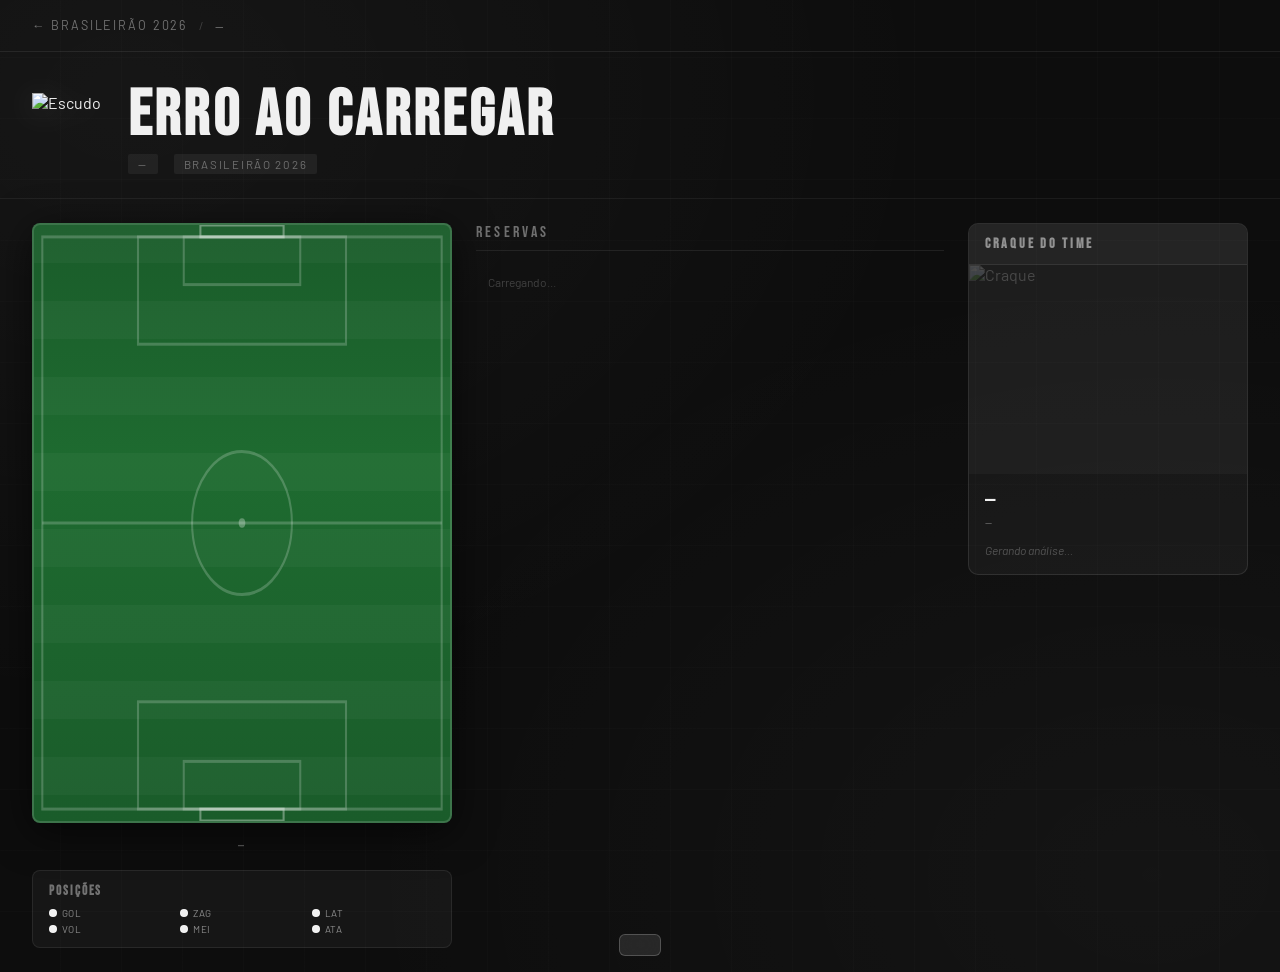
==== templates/clube.html @ cca89ff3 "criando as paginas dos clubes" ====
<!DOCTYPE html>
<html lang="pt-BR">
<head>
  <meta charset="UTF-8" />
  <meta name="viewport" content="width=device-width, initial-scale=1.0"/>
  <title>Escalação</title>
  <link href="https://fonts.googleapis.com/css2?family=Bebas+Neue&family=Barlow+Condensed:wght@400;600;700;900&family=Barlow:wght@400;500;600;700&display=swap" rel="stylesheet"/>
  <link rel="stylesheet" href="/static/clube.css"/>
</head>
<body>

  <div class="loading-overlay" id="loadingOverlay">
    <div class="loading-spinner"></div>
  </div>

  <div class="toast" id="toast"></div>

  <!-- NAV -->
  <nav>
    <a href="/">← Brasileirão 2026</a>
    <span>/</span>
    <a id="nav-clube" href="#">—</a>
  </nav>

  <!-- HEADER -->
  <div class="team-header">
    <img class="escudo" id="escudo" src="" alt="Escudo"/>
    <div class="team-info">
      <h1 id="nomeTime">Carregando...</h1>
      <div class="meta">
        <span id="formacao-meta">—</span>
        <span>Brasileirão 2026</span>
      </div>
    </div>
  </div>

  <!-- LAYOUT PRINCIPAL -->
  <div class="main-layout">

    <!-- CAMPO -->
    <div class="campo-section">
      <div class="campo-wrap" id="campo">
        <!-- Linhas SVG do campo -->
        <svg class="campo-linhas" viewBox="0 0 100 100" preserveAspectRatio="none" xmlns="http://www.w3.org/2000/svg">
          <!-- Borda -->
          <rect x="2" y="2" width="96" height="96" fill="none" stroke="rgba(255,255,255,0.2)" stroke-width="0.5"/>
          <!-- Meio campo -->
          <line x1="2" y1="50" x2="98" y2="50" stroke="rgba(255,255,255,0.2)" stroke-width="0.5"/>
          <!-- Círculo central -->
          <circle cx="50" cy="50" r="12" fill="none" stroke="rgba(255,255,255,0.2)" stroke-width="0.5"/>
          <circle cx="50" cy="50" r="0.8" fill="rgba(255,255,255,0.3)"/>
          <!-- Área grande ataque -->
          <rect x="25" y="2" width="50" height="18" fill="none" stroke="rgba(255,255,255,0.2)" stroke-width="0.5"/>
          <!-- Área pequena ataque -->
          <rect x="36" y="2" width="28" height="8" fill="none" stroke="rgba(255,255,255,0.2)" stroke-width="0.5"/>
          <!-- Área grande defesa -->
          <rect x="25" y="80" width="50" height="18" fill="none" stroke="rgba(255,255,255,0.2)" stroke-width="0.5"/>
          <!-- Área pequena defesa -->
          <rect x="36" y="90" width="28" height="8" fill="none" stroke="rgba(255,255,255,0.2)" stroke-width="0.5"/>
          <!-- Gol ataque -->
          <rect x="40" y="0" width="20" height="2" fill="none" stroke="rgba(255,255,255,0.35)" stroke-width="0.5"/>
          <!-- Gol defesa -->
          <rect x="40" y="98" width="20" height="2" fill="none" stroke="rgba(255,255,255,0.35)" stroke-width="0.5"/>
        </svg>
        <!-- Jogadores injetados pelo JS -->
      </div>

      <div id="formacao-badge" style="font-family:'Bebas Neue',sans-serif;font-size:0.75rem;letter-spacing:0.15em;color:rgba(255,255,255,0.3);text-align:center;padding:4px 0;">
        —
      </div>

      <div class="legenda">
        <h4>Posições</h4>
        <div class="legenda-grid">
          <div class="legenda-item"><div class="legenda-dot"></div>GOL</div>
          <div class="legenda-item"><div class="legenda-dot"></div>ZAG</div>
          <div class="legenda-item"><div class="legenda-dot"></div>LAT</div>
          <div class="legenda-item"><div class="legenda-dot"></div>VOL</div>
          <div class="legenda-item"><div class="legenda-dot"></div>MEI</div>
          <div class="legenda-item"><div class="legenda-dot"></div>ATA</div>
        </div>
      </div>
    </div>

    <!-- RESERVAS -->
    <div class="reservas-section">
      <div class="section-title">Reservas</div>
      <div class="reservas-lista" id="reservasLista">
        <div style="color:rgba(255,255,255,0.2);font-size:0.75rem;padding:12px;">Carregando...</div>
      </div>
    </div>

    <!-- CRAQUE -->
    <div class="craque-section">
      <div class="craque-card">
        <div class="craque-header"><h3>Craque do Time</h3></div>
        <div class="craque-foto-wrap">
          <img id="craqueFoto" src="" alt="Craque" onerror="this.style.opacity='0.2'"/>
        </div>
        <div class="craque-body">
          <div class="craque-nome" id="craqueNome">—</div>
          <div class="craque-pos" id="craquePos">—</div>
          <div class="craque-desc loading" id="craqueDesc">Gerando análise...</div>
        </div>
      </div>
    </div>

  </div>

  <script src="/static/clube.js"></script>
</body>
</html>
---- static/clube.css ----
*,
*::before,
*::after {
    box-sizing: border-box;
    margin: 0;
    padding: 0;
}

/* ── VARIÁVEIS DO TIME (sobrescritas por cada time) ── */
:root {
    --cor1: #0d0d0d;
    --cor2: #f0f0f0;
    --cinza: #2a2a2a;
    --cinza-claro: #444;
    --accent: #ffffff;
    --accent-dim: rgba(255, 255, 255, 0.12);
    --sombra: rgba(0, 0, 0, 0.8);
}

body {
    min-height: 100vh;
    background-color: var(--cor1);
    background-image:
        radial-gradient(ellipse at 10% 10%, rgba(255, 255, 255, 0.04) 0%, transparent 50%),
        radial-gradient(ellipse at 90% 90%, rgba(255, 255, 255, 0.03) 0%, transparent 50%),
        repeating-linear-gradient(0deg, transparent, transparent 60px, rgba(255, 255, 255, 0.012) 60px, rgba(255, 255, 255, 0.012) 61px),
        repeating-linear-gradient(90deg, transparent, transparent 60px, rgba(255, 255, 255, 0.012) 60px, rgba(255, 255, 255, 0.012) 61px);
    font-family: 'Barlow', sans-serif;
    color: var(--cor2);
}

/* ── NAV ── */
nav {
    display: flex;
    align-items: center;
    gap: 12px;
    padding: 18px 32px;
    border-bottom: 1px solid rgba(255, 255, 255, 0.08);
}

nav a {
    color: rgba(255, 255, 255, 0.4);
    text-decoration: none;
    font-size: 0.78rem;
    letter-spacing: 0.15em;
    text-transform: uppercase;
    transition: color 0.2s;
}

nav a:hover {
    color: var(--cor2);
}

nav span {
    color: rgba(255, 255, 255, 0.2);
    font-size: 0.7rem;
}

/* ── HEADER ── */
.team-header {
    display: flex;
    align-items: center;
    gap: 24px;
    padding: 32px 32px 24px;
    border-bottom: 1px solid rgba(255, 255, 255, 0.06);
}

.team-header img.escudo {
    width: 72px;
    height: 72px;
    object-fit: contain;
    filter: drop-shadow(0 4px 16px rgba(255, 255, 255, 0.15));
}

.team-info h1 {
    font-family: 'Bebas Neue', sans-serif;
    font-size: clamp(2.4rem, 5vw, 4rem);
    letter-spacing: 0.05em;
    line-height: 1;
    color: var(--cor2);
}

.team-info .meta {
    display: flex;
    gap: 16px;
    margin-top: 6px;
}

.team-info .meta span {
    font-size: 0.72rem;
    letter-spacing: 0.15em;
    text-transform: uppercase;
    color: rgba(255, 255, 255, 0.35);
    background: rgba(255, 255, 255, 0.06);
    padding: 3px 10px;
    border-radius: 2px;
}

/* ── LAYOUT PRINCIPAL ── */
.main-layout {
    display: grid;
    grid-template-columns: 420px 1fr 280px;
    gap: 24px;
    padding: 24px 32px;
    align-items: start;
}

/* ── CAMPO ── */
.campo-section {
    display: flex;
    flex-direction: column;
    gap: 12px;
}

.campo-wrap {
    position: relative;
    width: 100%;
    aspect-ratio: 7/10;
    background: linear-gradient(180deg, #1a5c2a 0%, #1e6b30 40%, #1a5c2a 100%);
    border-radius: 8px;
    border: 2px solid rgba(255, 255, 255, 0.15);
    overflow: hidden;
    box-shadow: 0 8px 40px rgba(0, 0, 0, 0.6);
}

.campo-wrap::before {
    content: '';
    position: absolute;
    inset: 0;
    background: repeating-linear-gradient(180deg,
            rgba(255, 255, 255, 0.03) 0px,
            rgba(255, 255, 255, 0.03) 38px,
            transparent 38px,
            transparent 76px);
}

.campo-linhas {
    position: absolute;
    inset: 0;
    width: 100%;
    height: 100%;
}

/* ── JOGADORES NO CAMPO ── */
.jogador-campo {
    position: absolute;
    display: flex;
    flex-direction: column;
    align-items: center;
    gap: 3px;
    cursor: grab;
    z-index: 10;
    transform: translate(-50%, -50%);
    transition: filter 0.2s;
}

.jogador-campo.drag-over-target {
    filter: brightness(1.4);
    transform: translate(-50%, -50%) scale(1.15);
}

.bolinha {
    width: 36px;
    height: 36px;
    border-radius: 50%;
    background: var(--cor1);
    border: 2.5px solid var(--cor2);
    display: flex;
    align-items: center;
    justify-content: center;
    font-family: 'Bebas Neue', sans-serif;
    font-size: 0.85rem;
    color: var(--cor2);
    box-shadow: 0 2px 12px rgba(0, 0, 0, 0.6);
    transition: transform 0.2s, box-shadow 0.2s, background 0.2s;
    user-select: none;
}

.jogador-campo:hover .bolinha {
    transform: scale(1.15);
    box-shadow: 0 4px 20px rgba(255, 255, 255, 0.3);
}

.jogador-campo .nome-campo {
    font-size: 0.55rem;
    font-weight: 700;
    letter-spacing: 0.05em;
    text-transform: uppercase;
    color: var(--cor2);
    text-shadow: 0 1px 4px rgba(0, 0, 0, 0.9);
    white-space: nowrap;
    background: rgba(0, 0, 0, 0.5);
    padding: 1px 5px;
    border-radius: 2px;
}

.jogador-campo .pos-badge {
    font-size: 0.42rem;
    font-weight: 600;
    letter-spacing: 0.08em;
    color: rgba(255, 255, 255, 0.6);
}

.campo-wrap.drag-active {
    border-color: rgba(255, 255, 255, 0.4);
    box-shadow: 0 8px 40px rgba(0, 0, 0, 0.6), 0 0 0 2px rgba(255, 255, 255, 0.15);
}

/* ── LEGENDA ── */
.legenda {
    background: rgba(255, 255, 255, 0.04);
    border: 1px solid rgba(255, 255, 255, 0.08);
    border-radius: 8px;
    padding: 12px 16px;
}

.legenda h4 {
    font-family: 'Bebas Neue', sans-serif;
    font-size: 0.8rem;
    letter-spacing: 0.15em;
    color: rgba(255, 255, 255, 0.4);
    margin-bottom: 8px;
}

.legenda-grid {
    display: grid;
    grid-template-columns: repeat(3, 1fr);
    gap: 4px 8px;
}

.legenda-item {
    display: flex;
    align-items: center;
    gap: 5px;
    font-size: 0.62rem;
    color: rgba(255, 255, 255, 0.5);
    letter-spacing: 0.05em;
}

.legenda-dot {
    width: 8px;
    height: 8px;
    border-radius: 50%;
    background: var(--cor2);
    border: 1px solid rgba(255, 255, 255, 0.4);
    flex-shrink: 0;
}

/* ── RESERVAS ── */
.reservas-section {
    display: flex;
    flex-direction: column;
    gap: 12px;
}

.section-title {
    font-family: 'Bebas Neue', sans-serif;
    font-size: 1rem;
    letter-spacing: 0.2em;
    color: rgba(255, 255, 255, 0.4);
    text-transform: uppercase;
    padding-bottom: 8px;
    border-bottom: 1px solid rgba(255, 255, 255, 0.08);
}

.reservas-lista {
    display: flex;
    flex-direction: column;
    gap: 6px;
    max-height: 520px;
    overflow-y: auto;
    padding-right: 4px;
}

.reservas-lista::-webkit-scrollbar {
    width: 3px;
}

.reservas-lista::-webkit-scrollbar-track {
    background: transparent;
}

.reservas-lista::-webkit-scrollbar-thumb {
    background: rgba(255, 255, 255, 0.15);
    border-radius: 2px;
}

.reserva-card {
    display: flex;
    align-items: center;
    gap: 10px;
    padding: 8px 12px;
    background: rgba(255, 255, 255, 0.04);
    border: 1px solid rgba(255, 255, 255, 0.07);
    border-radius: 6px;
    cursor: grab;
    transition: background 0.2s, border-color 0.2s, transform 0.15s;
    user-select: none;
}

.reserva-card:hover {
    background: rgba(255, 255, 255, 0.08);
    border-color: rgba(255, 255, 255, 0.2);
    transform: translateX(4px);
}

.reserva-card.dragging {
    opacity: 0.4;
    transform: scale(0.97);
}

.reserva-num {
    font-family: 'Bebas Neue', sans-serif;
    font-size: 1rem;
    color: rgba(255, 255, 255, 0.3);
    min-width: 24px;
    text-align: center;
}

.reserva-info {
    flex: 1;
}

.reserva-nome {
    font-size: 0.78rem;
    font-weight: 700;
    color: var(--cor2);
    letter-spacing: 0.03em;
}

.reserva-pos {
    font-size: 0.62rem;
    color: rgba(255, 255, 255, 0.35);
    letter-spacing: 0.1em;
    text-transform: uppercase;
    margin-top: 1px;
}

.reserva-drag-hint {
    font-size: 0.6rem;
    color: rgba(255, 255, 255, 0.15);
    letter-spacing: 0.05em;
}

/* ── CRAQUE ── */
.craque-section {
    display: flex;
    flex-direction: column;
    gap: 16px;
}

.craque-card {
    background: rgba(255, 255, 255, 0.04);
    border: 1px solid rgba(255, 255, 255, 0.1);
    border-radius: 10px;
    overflow: hidden;
}

.craque-header {
    padding: 12px 16px;
    background: rgba(255, 255, 255, 0.06);
    border-bottom: 1px solid rgba(255, 255, 255, 0.08);
}

.craque-header h3 {
    font-family: 'Bebas Neue', sans-serif;
    font-size: 0.85rem;
    letter-spacing: 0.2em;
    color: rgba(255, 255, 255, 0.5);
}

.craque-foto-wrap {
    width: 100%;
    aspect-ratio: 4/3;
    overflow: hidden;
    background: rgba(255, 255, 255, 0.03);
    display: flex;
    align-items: center;
    justify-content: center;
}

.craque-foto-wrap img {
    width: 100%;
    height: 100%;
    object-fit: cover;
    filter: grayscale(20%);
    transition: filter 0.3s, transform 0.3s;
}

.craque-foto-wrap:hover img {
    filter: grayscale(0%);
    transform: scale(1.04);
}

.craque-body {
    padding: 14px 16px;
}

.craque-nome {
    font-family: 'Bebas Neue', sans-serif;
    font-size: 1.3rem;
    letter-spacing: 0.05em;
    color: var(--cor2);
    margin-bottom: 4px;
}

.craque-pos {
    font-size: 0.65rem;
    letter-spacing: 0.15em;
    text-transform: uppercase;
    color: rgba(255, 255, 255, 0.35);
    margin-bottom: 12px;
}

.craque-desc {
    font-size: 0.75rem;
    line-height: 1.6;
    color: rgba(255, 255, 255, 0.55);
    font-style: italic;
}

.craque-desc.loading {
    color: rgba(255, 255, 255, 0.25);
    animation: pulse 1.5s infinite;
}

@keyframes pulse {

    0%,
    100% {
        opacity: 0.4;
    }

    50% {
        opacity: 1;
    }
}

/* ── TOAST ── */
.toast {
    position: fixed;
    bottom: 24px;
    left: 50%;
    transform: translateX(-50%) translateY(80px);
    background: rgba(255, 255, 255, 0.1);
    backdrop-filter: blur(12px);
    border: 1px solid rgba(255, 255, 255, 0.2);
    color: var(--cor2);
    padding: 10px 20px;
    border-radius: 6px;
    font-size: 0.78rem;
    letter-spacing: 0.08em;
    transition: transform 0.3s cubic-bezier(0.34, 1.56, 0.64, 1);
    z-index: 100;
    pointer-events: none;
}

.toast.show {
    transform: translateX(-50%) translateY(0);
}

/* ── LOADING ── */
.loading-overlay {
    position: fixed;
    inset: 0;
    background: var(--cor1);
    display: flex;
    align-items: center;
    justify-content: center;
    z-index: 200;
    transition: opacity 0.5s;
}

.loading-overlay.hidden {
    opacity: 0;
    pointer-events: none;
}

.loading-spinner {
    width: 40px;
    height: 40px;
    border: 2px solid rgba(255, 255, 255, 0.1);
    border-top-color: var(--cor2);
    border-radius: 50%;
    animation: spin 0.8s linear infinite;
}

@keyframes spin {
    to {
        transform: rotate(360deg);
    }
}
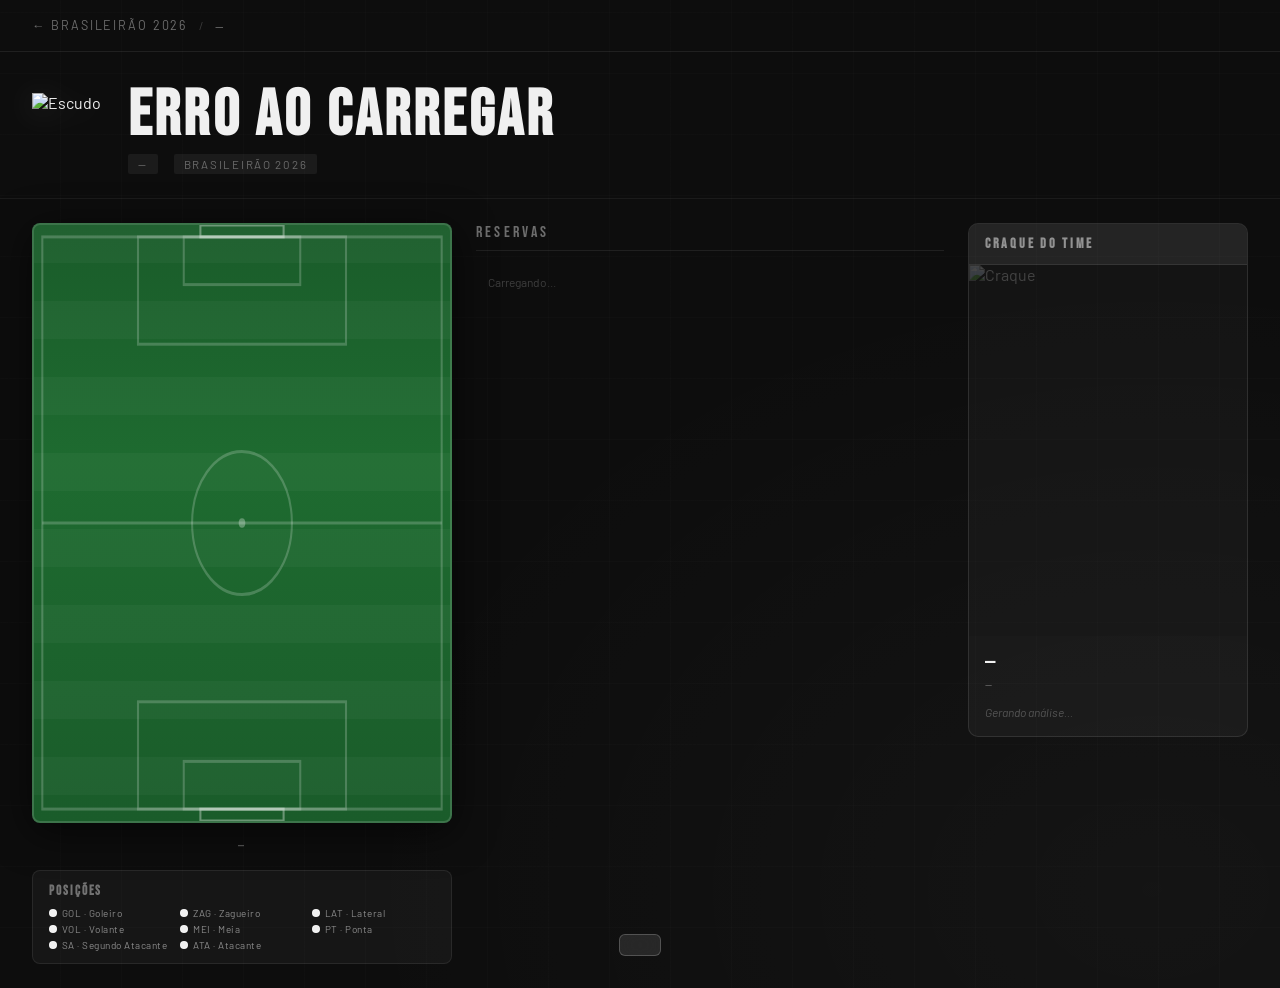
==== commit 7aa09dd8: "correção de detalhes e testes de funcionalidade do projeto Co-authored-by: Copilot <copilot@github.c" ====
--- a/templates/clube.html
+++ b/templates/clube.html
@@ -72,12 +72,14 @@
       <div class="legenda">
         <h4>Posições</h4>
         <div class="legenda-grid">
-          <div class="legenda-item"><div class="legenda-dot"></div>GOL</div>
-          <div class="legenda-item"><div class="legenda-dot"></div>ZAG</div>
-          <div class="legenda-item"><div class="legenda-dot"></div>LAT</div>
-          <div class="legenda-item"><div class="legenda-dot"></div>VOL</div>
-          <div class="legenda-item"><div class="legenda-dot"></div>MEI</div>
-          <div class="legenda-item"><div class="legenda-dot"></div>ATA</div>
+          <div class="legenda-item"><div class="legenda-dot"></div>GOL · Goleiro</div>
+          <div class="legenda-item"><div class="legenda-dot"></div>ZAG · Zagueiro</div>
+          <div class="legenda-item"><div class="legenda-dot"></div>LAT · Lateral</div>
+          <div class="legenda-item"><div class="legenda-dot"></div>VOL · Volante</div>
+          <div class="legenda-item"><div class="legenda-dot"></div>MEI · Meia</div>
+          <div class="legenda-item"><div class="legenda-dot"></div>PT · Ponta</div>
+          <div class="legenda-item"><div class="legenda-dot"></div>SA · Segundo Atacante</div>
+          <div class="legenda-item"><div class="legenda-dot"></div>ATA · Atacante</div>
         </div>
       </div>
     </div>
--- a/static/clube.css
+++ b/static/clube.css
@@ -21,7 +21,7 @@
     min-height: 100vh;
     background-color: var(--cor1);
     background-image:
-        radial-gradient(ellipse at 10% 10%, rgba(255, 255, 255, 0.04) 0%, transparent 50%),
+        radial-gradient(ellipse at 10% 10%, rgba(255, 255, 255, 0) 0%, transparent 50%),
         radial-gradient(ellipse at 90% 90%, rgba(255, 255, 255, 0.03) 0%, transparent 50%),
         repeating-linear-gradient(0deg, transparent, transparent 60px, rgba(255, 255, 255, 0.012) 60px, rgba(255, 255, 255, 0.012) 61px),
         repeating-linear-gradient(90deg, transparent, transparent 60px, rgba(255, 255, 255, 0.012) 60px, rgba(255, 255, 255, 0.012) 61px);
@@ -371,9 +371,9 @@
 
 .craque-foto-wrap {
     width: 100%;
-    aspect-ratio: 4/3;
+    aspect-ratio: 3/4;
     overflow: hidden;
-    background: rgba(255, 255, 255, 0.03);
+    background: transparent;
     display: flex;
     align-items: center;
     justify-content: center;
@@ -382,13 +382,15 @@
 .craque-foto-wrap img {
     width: 100%;
     height: 100%;
-    object-fit: cover;
-    filter: grayscale(20%);
+    object-fit: contain;
+    object-position: center center;
+    background: #111;
+    filter: none;
     transition: filter 0.3s, transform 0.3s;
 }
 
 .craque-foto-wrap:hover img {
-    filter: grayscale(0%);
+    filter: none;
     transform: scale(1.04);
 }
 
